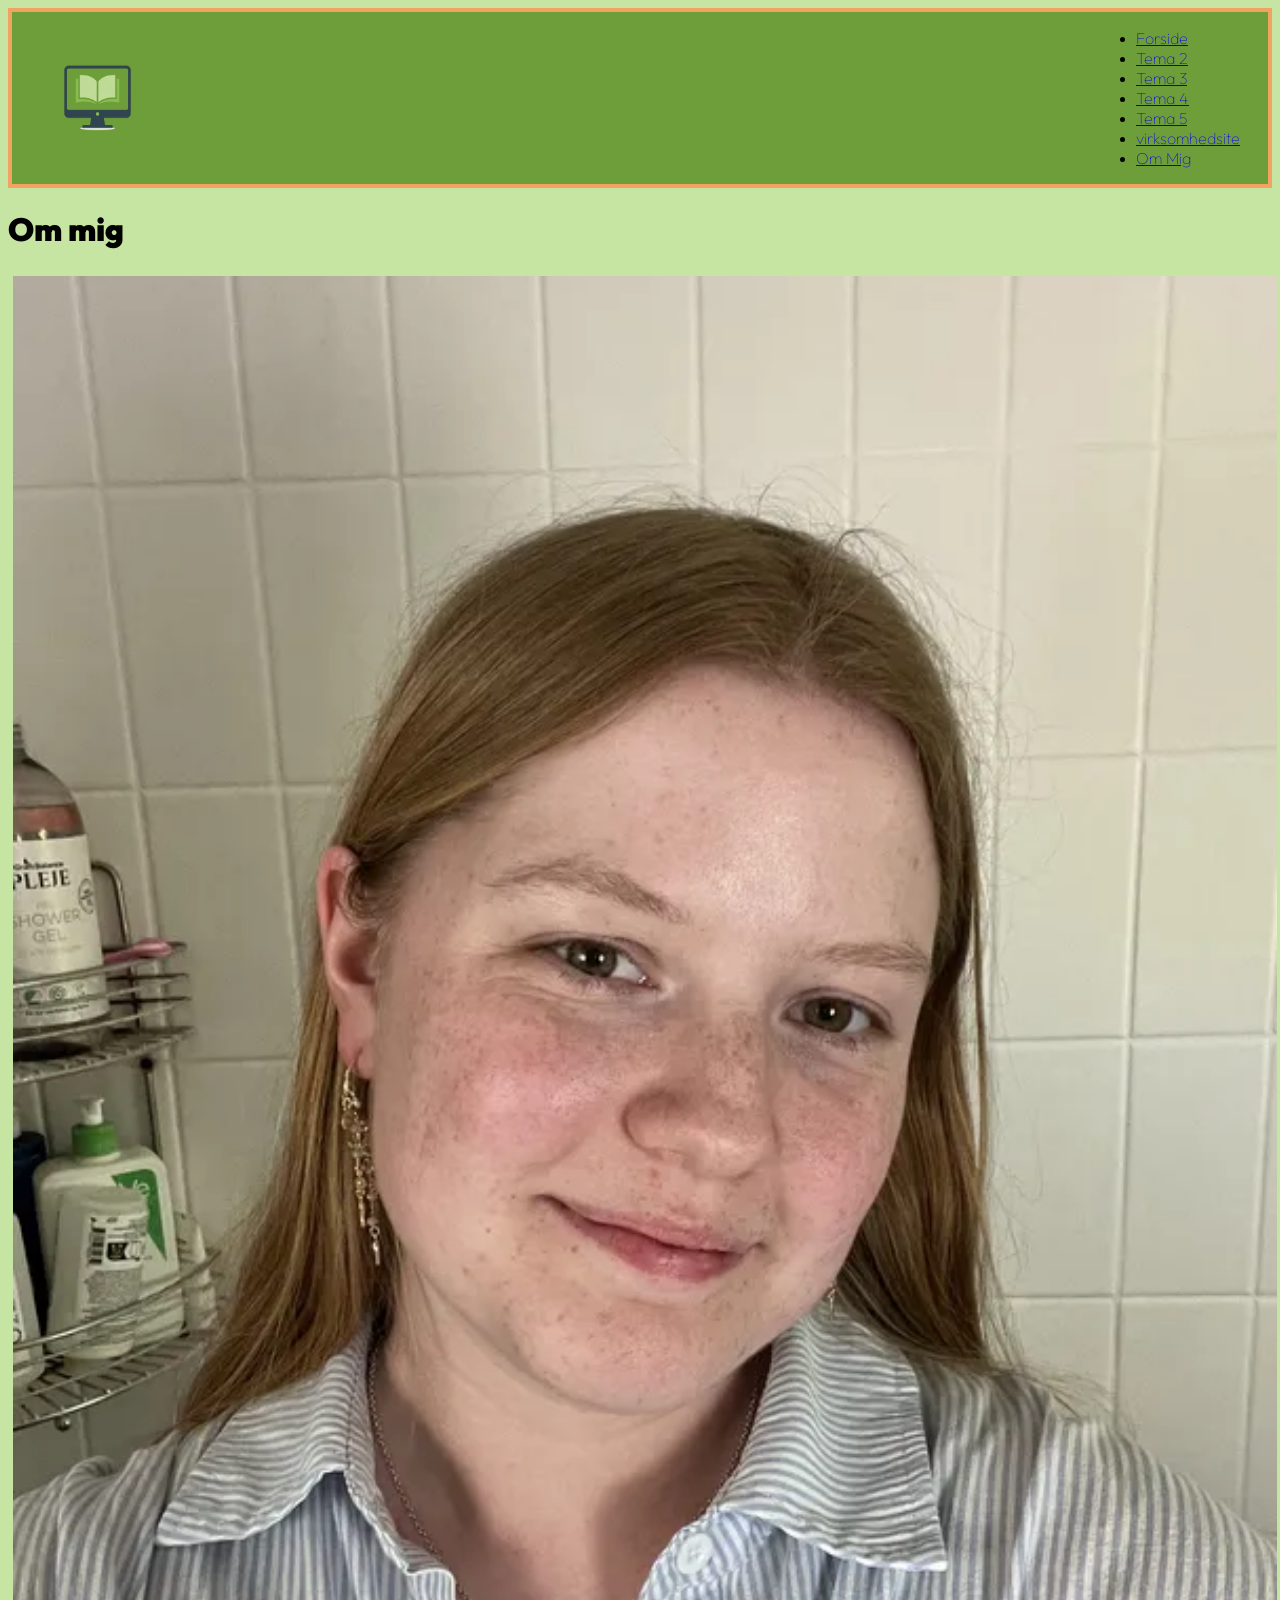
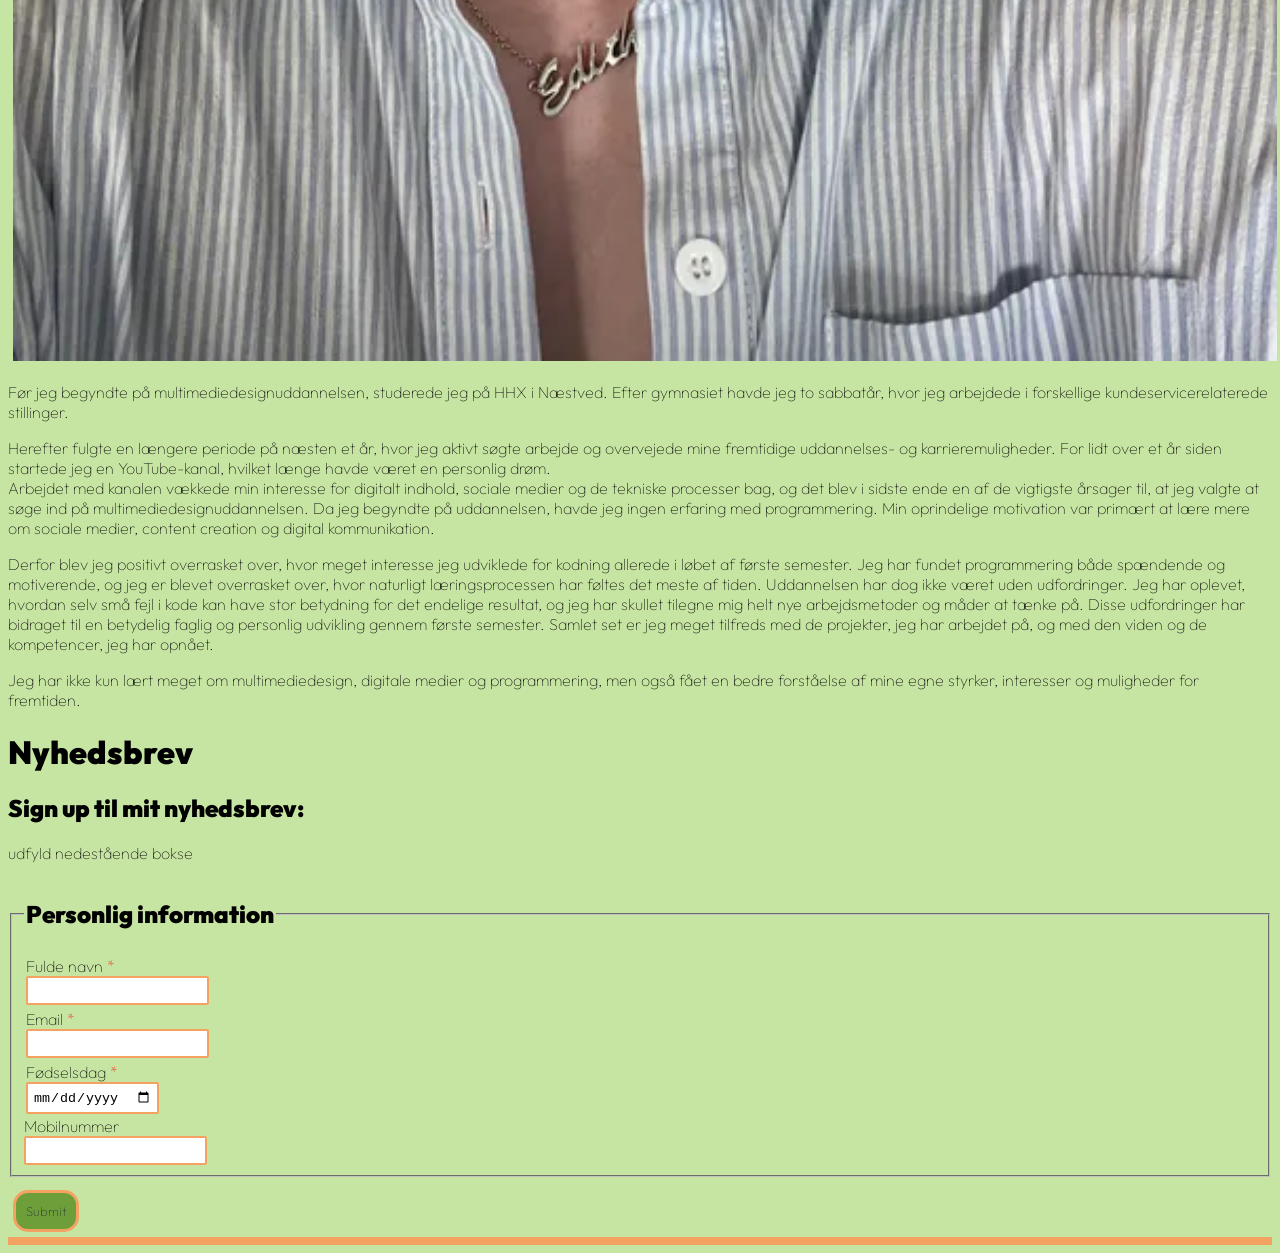
==== OmMig.html @ 9c694890 "Mobileversion done" ====
<!doctype html>
<html lang="da">
  <head>
    <meta charset="UTF-8" />
    <meta name="viewport" content="width=device-width, initial-scale=1.0" />
    <link rel="stylesheet" href="css/generel.css" />
    <link rel="stylesheet" href="css/layout.css" />
    <link rel="stylesheet" href="css/burger.css" />
    <link rel="stylesheet" href="css/forms.css" />
    <title>OmMig</title>
  </head>
  <body>
    <header>
      <nav>
        <div class="logo-billede">
          <a href="index.html"><img src="img/Logo1_done.webp" alt="logo" /></a>
        </div>
        <ul class="menu">
          <li class="menuItem"><a href="index.html">Forside</a></li>
          <li class="menuItem"><a href="tema1.html">Tema 2</a></li>
          <li class="menuItem"><a href="tema2.html">Tema 3</a></li>
          <li class="menuItem"><a href="tema3.html">Tema 4</a></li>
          <li class="menuItem"><a href="tema4.html">Tema 5</a></li>
          <li class="menuItem"><a href="virksomhed.html">virksomhedsite</a></li>
          <li class="menuItem"><a href="OmMig.html">Om Mig</a></li>
        </ul>
        <button class="burger">
          <span class="line"></span>
          <span class="line"></span>
          <span class="line"></span>
        </button>
      </nav>
    </header>
    <main>
      <div>
        <h1>Om mig</h1>
        <img src="img/potræt_done.webp" alt="" />
      </div>
      <div>
        <p>Før jeg begyndte på multimediedesignuddannelsen, studerede jeg på HHX i Næstved. Efter gymnasiet havde jeg to sabbatår, hvor jeg arbejdede i forskellige kundeservicerelaterede stillinger.</p>
        <p>
          Herefter fulgte en længere periode på næsten et år, hvor jeg aktivt søgte arbejde og overvejede mine fremtidige uddannelses- og karrieremuligheder. For lidt over et år siden startede jeg en YouTube-kanal, hvilket længe havde været en
          personlig drøm. <br />Arbejdet med kanalen vækkede min interesse for digitalt indhold, sociale medier og de tekniske processer bag, og det blev i sidste ende en af de vigtigste årsager til, at jeg valgte at søge ind på
          multimediedesignuddannelsen. Da jeg begyndte på uddannelsen, havde jeg ingen erfaring med programmering. Min oprindelige motivation var primært at lære mere om sociale medier, content creation og digital kommunikation.
        </p>

        <p>
          Derfor blev jeg positivt overrasket over, hvor meget interesse jeg udviklede for kodning allerede i løbet af første semester. Jeg har fundet programmering både spændende og motiverende, og jeg er blevet overrasket over, hvor naturligt
          læringsprocessen har føltes det meste af tiden. Uddannelsen har dog ikke været uden udfordringer. Jeg har oplevet, hvordan selv små fejl i kode kan have stor betydning for det endelige resultat, og jeg har skullet tilegne mig helt nye
          arbejdsmetoder og måder at tænke på. Disse udfordringer har bidraget til en betydelig faglig og personlig udvikling gennem første semester. Samlet set er jeg meget tilfreds med de projekter, jeg har arbejdet på, og med den viden og de
          kompetencer, jeg har opnået.
        </p>
        <p>Jeg har ikke kun lært meget om multimediedesign, digitale medier og programmering, men også fået en bedre forståelse af mine egne styrker, interesser og muligheder for fremtiden.</p>
      </div>
      <div>
        <h1>Nyhedsbrev</h1>
        <section id="form-section">
          <article id="form-info">
            <h2>Sign up til mit nyhedsbrev:</h2>
            <p>udfyld nedestående bokse</p>
          </article>
          <form id="webform" aria-label="Ticket sign-up form" name="webform">
            <fieldset>
              <legend>
                <h2>Personlig information</h2>
              </legend>
              <div class="form-group">
                <label for="name">Fulde navn</label>
                <input required id="name" type="text" name="name" />
                <p class="error-message">skriv dit fulde navn</p>
              </div>

              <div class="form-group">
                <label for="email">Email</label>
                <input required id="email" type="email" name="email" aria-describedby="email-error" />
                <p class="error-message">skriv en valid email med @</p>
              </div>
              <div class="form-group">
                <label for="age">Fødselsdag</label>
                <input required id="age" type="date" name="age" />
                <p class="error-message">skriv en valid fødselsdato</p>
              </div>
              <div>
                <label for="number">Mobilnummer</label>
                <input required id="number" type="tel" name="number" aria-describedby="number-error" />
                <p class="error-message">skriv et validt telefonnummer</p>
              </div>
            </fieldset>
            <div>
              <button>Submit</button>
            </div>
            <div id="thankyou" role="status" aria-live="polite" hidden class="thankyou"></div>
          </form>
        </section>
      </div>
    </main>
    <footer></footer>
    <script src="js/burger.js"></script>
    <script src="js/form.js"></script>
  </body>
</html>
---- css/generel.css ----
@font-face {
  font-family: "Outfitnormal";
  src: url(../fonts/Outfit-VariableFont_wght.woff);
  font-weight: normal;
}
p,
label,
button {
  font-family: "Outfitnormal";
}
@font-face {
  font-family: "Outfitblack";
  src: url(../fonts/Outfit-Black.woff);
  font-weight: normal;
}
h1,
h2 {
  font-family: "Outfitblack";
}
a {
  font-family: "Outfitnormal";
}
header,
footer {
  background-color: #6e9e3a;
  border:
    #f4a261,
    solid 4px;
}
button:active {
  scale: 0.98;
}
body {
  background-color: #c7e5a2;
}
button {
  background-color: #6e9e3a;
  border: #f4a261 solid 3px;
  border-radius: 15px;
  padding: 10px;
  margin: 5px;
  color: #1f2933;
}
button a {
  color: #1f2933;
  text-decoration: none;
}
img {
  display: block;
  width: 100%;
  height: auto;
  object-fit: cover;
  padding: 5px;
}
.logo-billede img {
  height: 105px;
  width: 105px;
}
#hero-billede {
  display: block;
  width: 100%;
  height: auto;
  object-fit: cover;
}
@media (max-width: 1200px) {
  p {
    margin: 10px;
    padding: 10px;
  }
  h1,
  h2 {
    text-align: center;
  }
  /* få knappen oven på billerne */
  #et-projekt {
    position: relative;
    display: inline-block;
  }
  #et-projekt img {
    display: block;
    width: 100%;
  }
  #projekt-button {
    position: absolute;
    top: 300px; /* distance from top */
    left: 200px; /* distance from left */
    padding: 10px 20px;
    cursor: pointer;
  }
  #projekt-buttonmobil {
    position: absolute;
    top: 575px; /* distance from top */
    left: 200px; /* distance from left */
    padding: 10px 20px;
    cursor: pointer;
  }
  #gallery-button {
    position: absolute;
    top: 260px; /* distance from top */
    left: 200px; /* distance from left */
    padding: 10px 20px;
    cursor: pointer;
  }
  #figma-button {
    position: absolute;
    top: 330px; /* distance from top */
    left: 200px; /* distance from left */
    padding: 10px 20px;
    cursor: pointer;
  }
  #hobby-button {
    position: absolute;
    top: 240px; /* distance from top */
    left: 200px; /* distance from left */
    padding: 10px 20px;
    cursor: pointer;
  }
  #figma2-button {
    position: absolute;
    top: 460px; /* distance from top */
    left: 200px; /* distance from left */
    padding: 10px 20px;
    cursor: pointer;
  }
}
---- css/layout.css ----
header {
  grid-row: 1;
  display: grid;
  grid-template-columns: 1fr minmax(300px, 1200px) 1fr;
}
header nav,
footer nav {
  grid-column: 2 / 3;
  display: flex;
  justify-content: space-between;
  align-items: center;
}
@media (max-width: 1200px) {
}
---- css/burger.css ----
.burger {
  width: 40px;
  height: 30px;
  cursor: pointer;
}

.burger .line {
  display: block;
  width: 100%;
  height: 3px;
  background-color: #1f2933;
  margin-bottom: 5px;
  transition: 0.2s linear;
}
.burger {
  display: none;
}
@media screen and (width < 800px) {
  .menu {
    display: none;
  }
  .logo {
    flex: 0 0 50vw;
  }
  .burger {
    display: block;
    background-color: transparent;
    border: 0;
    flex: 0 0 auto;
    margin: 0 20px;
  }
  .burger.active .line:nth-child(1) {
    transform: rotate(45deg) translate(5px, 5px);
    transition: 0.2s linear;
  }
  .burger.active .line:nth-child(2) {
    opacity: 0;
    transition: 0.15s linear;
  }
  .burger.active .line:nth-child(3) {
    transform: rotate(-45deg) translate(5px, -5px);
    transition: 0.2s linear;
  }
  nav.active .menu {
    display: block;
    background-color: #c7e5a2;
    position: absolute;
    top: 3.6rem;
    right: 0;
    width: clamp(200px, 50vw, 400px);
    z-index: 1;
    opacity: 0.8;
  }
  header > nav li > a:after {
    content: "";
  }
  nav.active .menu li {
    margin: 40px 20px;
    text-align: right;
  }
  nav.active .menu a {
    font-size: 24px;
  }
  .menu a {
    text-decoration: none;
    color: #1f2933;
  }
}
---- css/forms.css ----
#form-section {
  padding: 0;
}
button:active {
  scale: 0.98;
}
label {
  display: block;
}

button {
  cursor: pointer;
}
form {
  accent-color: #f4a261;
}
input,
textarea {
  border: solid #f4a261 2px;
  border-radius: 2px;
  padding: 5px;
}
form {
  display: grid;
  gap: 0.5rem;
}
.form-group {
  gap: 2px;
  padding: 2px;
}
:focus-visible {
  outline: 2px solid orange;
  outline-offset: 1px;
}

/* adding the * at required questions */
.form-group,
.skillcheck:has(:required) {
  label::after {
    content: " *";
    color: red;
  }
}
/* more space between checkboxes */
.skillcheck {
  padding: 2px;
}
/* error message only show up when needed*/
.error-message {
  display: none;
}
input:user-invalid {
  border-color: red;
  color: red;
}

input:user-invalid + .error-message {
  display: block;
}
.error-message {
  color: red;
}
#logotype-wrapper a {
  display: grid;
  grid-template-columns: 1fr 1fr;
  align-items: center;
  border-radius: 20px;
  padding: 2px;
}

/* Thank-you box */
/* #thankyou {
  display: none;
  padding: 0.75rem 1rem;
  background: #e6ffef;
  border: 1px solid #2f855a;
  color: #2f855a;
  border-radius: 6px;
  margin-top: 0.5rem;
}

#thankyou.visible {
  display: block;
} */
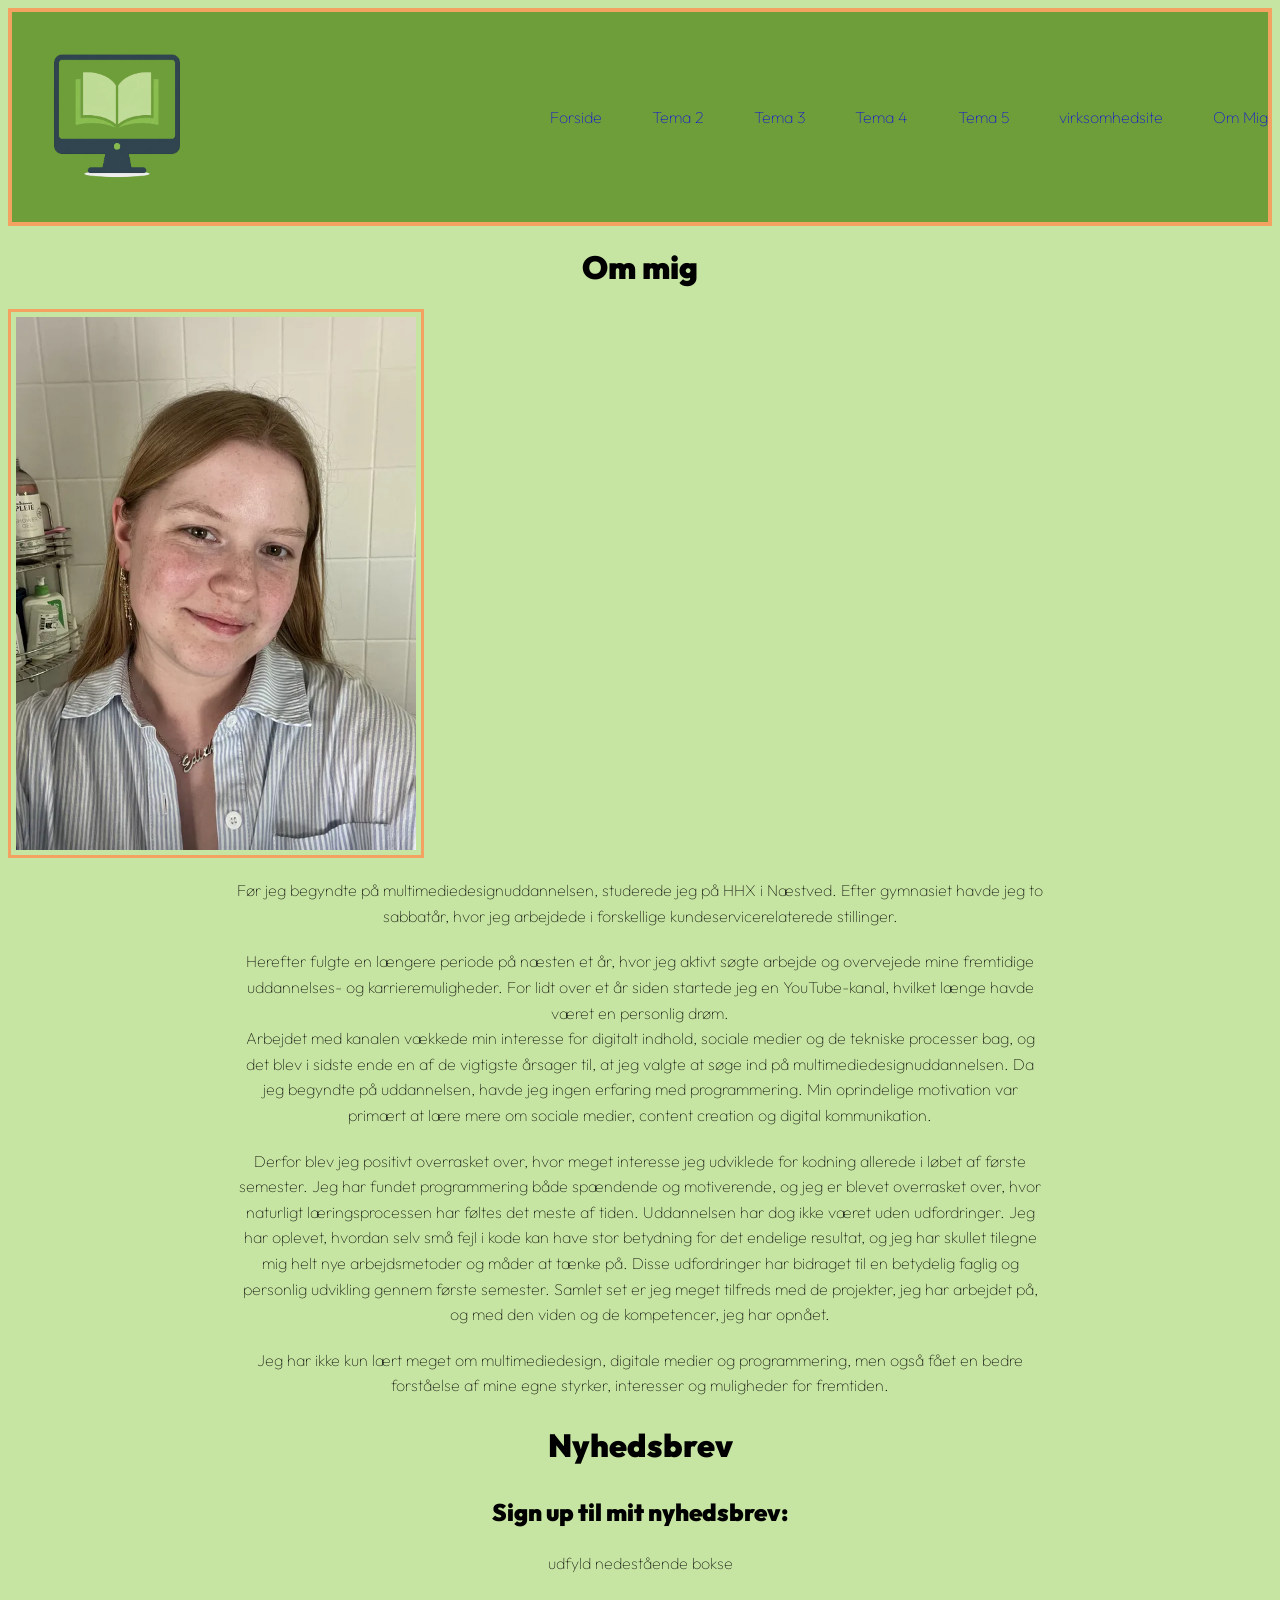
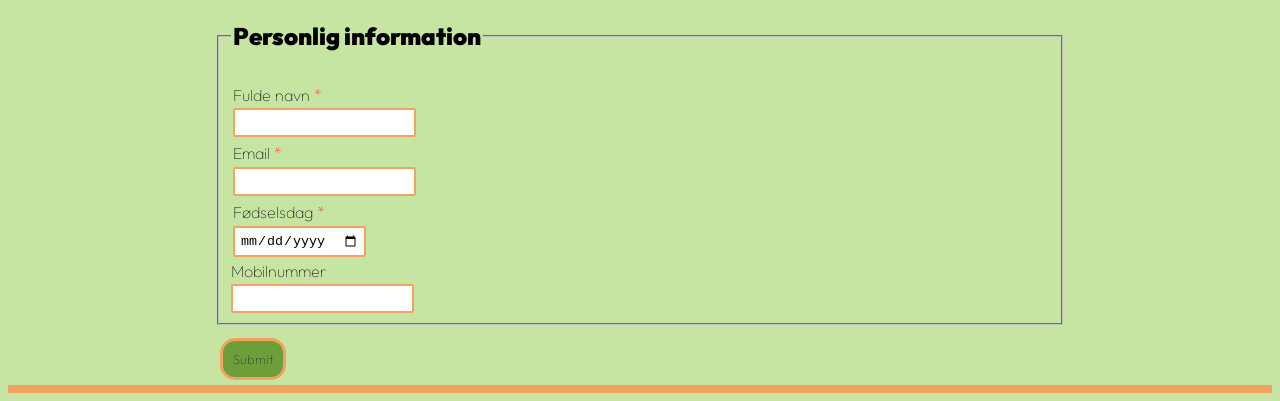
==== commit 22e0bf0d: "website version" ====
--- a/OmMig.html
+++ b/OmMig.html
@@ -34,9 +34,9 @@
     <main>
       <div>
         <h1>Om mig</h1>
-        <img src="img/potræt_done.webp" alt="" />
+        <img id="potræt-img" src="img/potræt_done.webp" alt="" />
       </div>
-      <div>
+      <div id="forside-tekst">
         <p>Før jeg begyndte på multimediedesignuddannelsen, studerede jeg på HHX i Næstved. Efter gymnasiet havde jeg to sabbatår, hvor jeg arbejdede i forskellige kundeservicerelaterede stillinger.</p>
         <p>
           Herefter fulgte en længere periode på næsten et år, hvor jeg aktivt søgte arbejde og overvejede mine fremtidige uddannelses- og karrieremuligheder. For lidt over et år siden startede jeg en YouTube-kanal, hvilket længe havde været en
@@ -52,7 +52,7 @@
         </p>
         <p>Jeg har ikke kun lært meget om multimediedesign, digitale medier og programmering, men også fået en bedre forståelse af mine egne styrker, interesser og muligheder for fremtiden.</p>
       </div>
-      <div>
+      <div id="forside-tekst">
         <h1>Nyhedsbrev</h1>
         <section id="form-section">
           <article id="form-info">
--- a/css/generel.css
+++ b/css/generel.css
@@ -1,3 +1,4 @@
+/* generealt for begge views */
 @font-face {
   font-family: "Outfitnormal";
   src: url(../fonts/Outfit-VariableFont_wght.woff);
@@ -26,6 +27,19 @@
   border:
     #f4a261,
     solid 4px;
+}
+/* Remove bullets from header navigation and reset spacing */
+.menu {
+  list-style: none;
+  margin: 0;
+  padding: 0;
+  display: flex;
+  gap: 50px;
+  align-items: center;
+}
+.menu li {
+  margin: 0;
+  padding: 0;
 }
 button:active {
   scale: 0.98;
@@ -52,17 +66,18 @@
   object-fit: cover;
   padding: 5px;
 }
-.logo-billede img {
-  height: 105px;
-  width: 105px;
-}
 #hero-billede {
   display: block;
   width: 100%;
   height: auto;
   object-fit: cover;
 }
-@media (max-width: 1200px) {
+/* mobil view */
+@media (max-width: 1000px) {
+  .logo-billede img {
+    height: 105px;
+    width: 105px;
+  }
   p {
     margin: 10px;
     padding: 10px;
@@ -80,24 +95,83 @@
     display: block;
     width: 100%;
   }
+  #projekt-button,
+  #website-button,
+  #emergency-button,
+  #virksomhed-button {
+    position: absolute;
+    top: 300px; /* distance from top */
+    left: 200px; /* distance from left */
+    padding: 10px 20px;
+    cursor: pointer;
+  }
+  #projekt-buttonmobil {
+    position: absolute;
+    top: 575px; /* distance from top */
+    left: 200px; /* distance from left */
+    padding: 10px 20px;
+    cursor: pointer;
+  }
+  #gallery-button {
+    position: absolute;
+    top: 260px; /* distance from top */
+    left: 200px; /* distance from left */
+    padding: 10px 20px;
+    cursor: pointer;
+  }
+  #figma-button {
+    position: absolute;
+    top: 330px; /* distance from top */
+    left: 200px; /* distance from left */
+    padding: 10px 20px;
+    cursor: pointer;
+  }
+  #hobby-button2 {
+    position: absolute;
+    top: 240px; /* distance from top */
+    left: 200px; /* distance from left */
+    padding: 10px 20px;
+    cursor: pointer;
+  }
+  #figma2-button {
+    position: absolute;
+    top: 460px; /* distance from top */
+    left: 200px; /* distance from left */
+    padding: 10px 20px;
+    cursor: pointer;
+  }
+}
+
+/* computer view */
+@media (min-width: 1000px) {
+  /* få knappen oven på billerne */
+  #et-projekt {
+    position: relative;
+    display: inline-block;
+  }
+  #et-projekt img {
+    display: block;
+    width: 100%;
+  }
   #projekt-button {
     position: absolute;
-    top: 300px; /* distance from top */
+    top: 200px; /* distance from top */
     left: 200px; /* distance from left */
     padding: 10px 20px;
     cursor: pointer;
   }
   #projekt-buttonmobil {
     position: absolute;
-    top: 575px; /* distance from top */
-    left: 200px; /* distance from left */
-    padding: 10px 20px;
-    cursor: pointer;
-  }
-  #gallery-button {
-    position: absolute;
-    top: 260px; /* distance from top */
-    left: 200px; /* distance from left */
+    top: 200px; /* distance from top */
+    left: 200px; /* distance from left */
+    padding: 10px 20px;
+    cursor: pointer;
+  }
+  #gallery-button,
+  #website-button {
+    position: absolute;
+    top: 360px; /* distance from top */
+    left: 280px; /* distance from left */
     padding: 10px 20px;
     cursor: pointer;
   }
@@ -108,18 +182,66 @@
     padding: 10px 20px;
     cursor: pointer;
   }
-  #hobby-button {
-    position: absolute;
-    top: 240px; /* distance from top */
-    left: 200px; /* distance from left */
+  #hobby-button2 {
+    position: absolute;
+    top: 360px; /* distance from top */
+    left: 300px; /* distance from left */
     padding: 10px 20px;
     cursor: pointer;
   }
   #figma2-button {
     position: absolute;
-    top: 460px; /* distance from top */
-    left: 200px; /* distance from left */
-    padding: 10px 20px;
-    cursor: pointer;
-  }
-}
+    top: 360px; /* distance from top */
+    left: 280px; /* distance from left */
+    padding: 10px 20px;
+    cursor: pointer;
+  }
+  #projekt-buttonmobil2 {
+    position: absolute;
+    top: 750px; /* distance from top */
+    left: 200px; /* distance from left */
+    padding: 10px 20px;
+    cursor: pointer;
+  }
+  #emergency-button {
+    position: absolute;
+    top: 550px; /* distance from top */
+    left: 330px; /* distance from left */
+    padding: 10px 20px;
+    cursor: pointer;
+  }
+  #virksomhed-button {
+    position: absolute;
+    top: 530px; /* distance from top */
+    left: 330px; /* distance from left */
+    padding: 10px 20px;
+    cursor: pointer;
+  }
+  h1,
+  h2,
+  p {
+    text-align: center;
+  }
+  p {
+    margin: 20px;
+  }
+  #forside-tekst {
+    max-width: 850px;
+    margin: 0 auto;
+    line-height: 1.6;
+  }
+  .logo-billede img {
+    height: 200px;
+    width: 200px;
+  }
+  header a {
+    text-decoration: none;
+  }
+  #potræt-img {
+    max-width: 400px;
+    border: #f4a261 solid 3px;
+    display: flex;
+    justify-content: center;
+    align-items: center;
+  }
+}
--- a/css/layout.css
+++ b/css/layout.css
@@ -1,8 +1,8 @@
-header {
+/* header {
   grid-row: 1;
   display: grid;
   grid-template-columns: 1fr minmax(300px, 1200px) 1fr;
-}
+} */
 header nav,
 footer nav {
   grid-column: 2 / 3;
@@ -10,5 +10,29 @@
   justify-content: space-between;
   align-items: center;
 }
-@media (max-width: 1200px) {
+@media (max-width: 1000px) {
 }
+@media (min-width: 1000px) {
+  .mine-projekter {
+    display: grid;
+    grid-template-columns: repeat(3, 1fr);
+    gap: 20px;
+  }
+  .mine-projekter img {
+    width: 100%;
+    aspect-ratio: 16 / 9; /* keeps uniform ratio */
+    object-fit: cover; /* crops to fill without stretching */
+    display: block;
+  }
+  #mobilesite-grid {
+    display: grid;
+    grid-template-columns: 1fr 1fr;
+    gap: 20px;
+  }
+  #mobilesite-grid img {
+    width: 100%;
+    aspect-ratio: 16 / 9; /* keeps uniform ratio */
+    object-fit: cover; /* crops to fill without stretching */
+    display: block;
+  }
+}
--- a/css/burger.css
+++ b/css/burger.css
@@ -15,11 +15,14 @@
 .burger {
   display: none;
 }
-@media screen and (width < 800px) {
+@media screen and (max-width: 1000px) {
   .menu {
     display: none;
   }
   .logo {
+    flex: 0 0 50vw;
+  }
+  .logo-billede {
     flex: 0 0 50vw;
   }
   .burger {
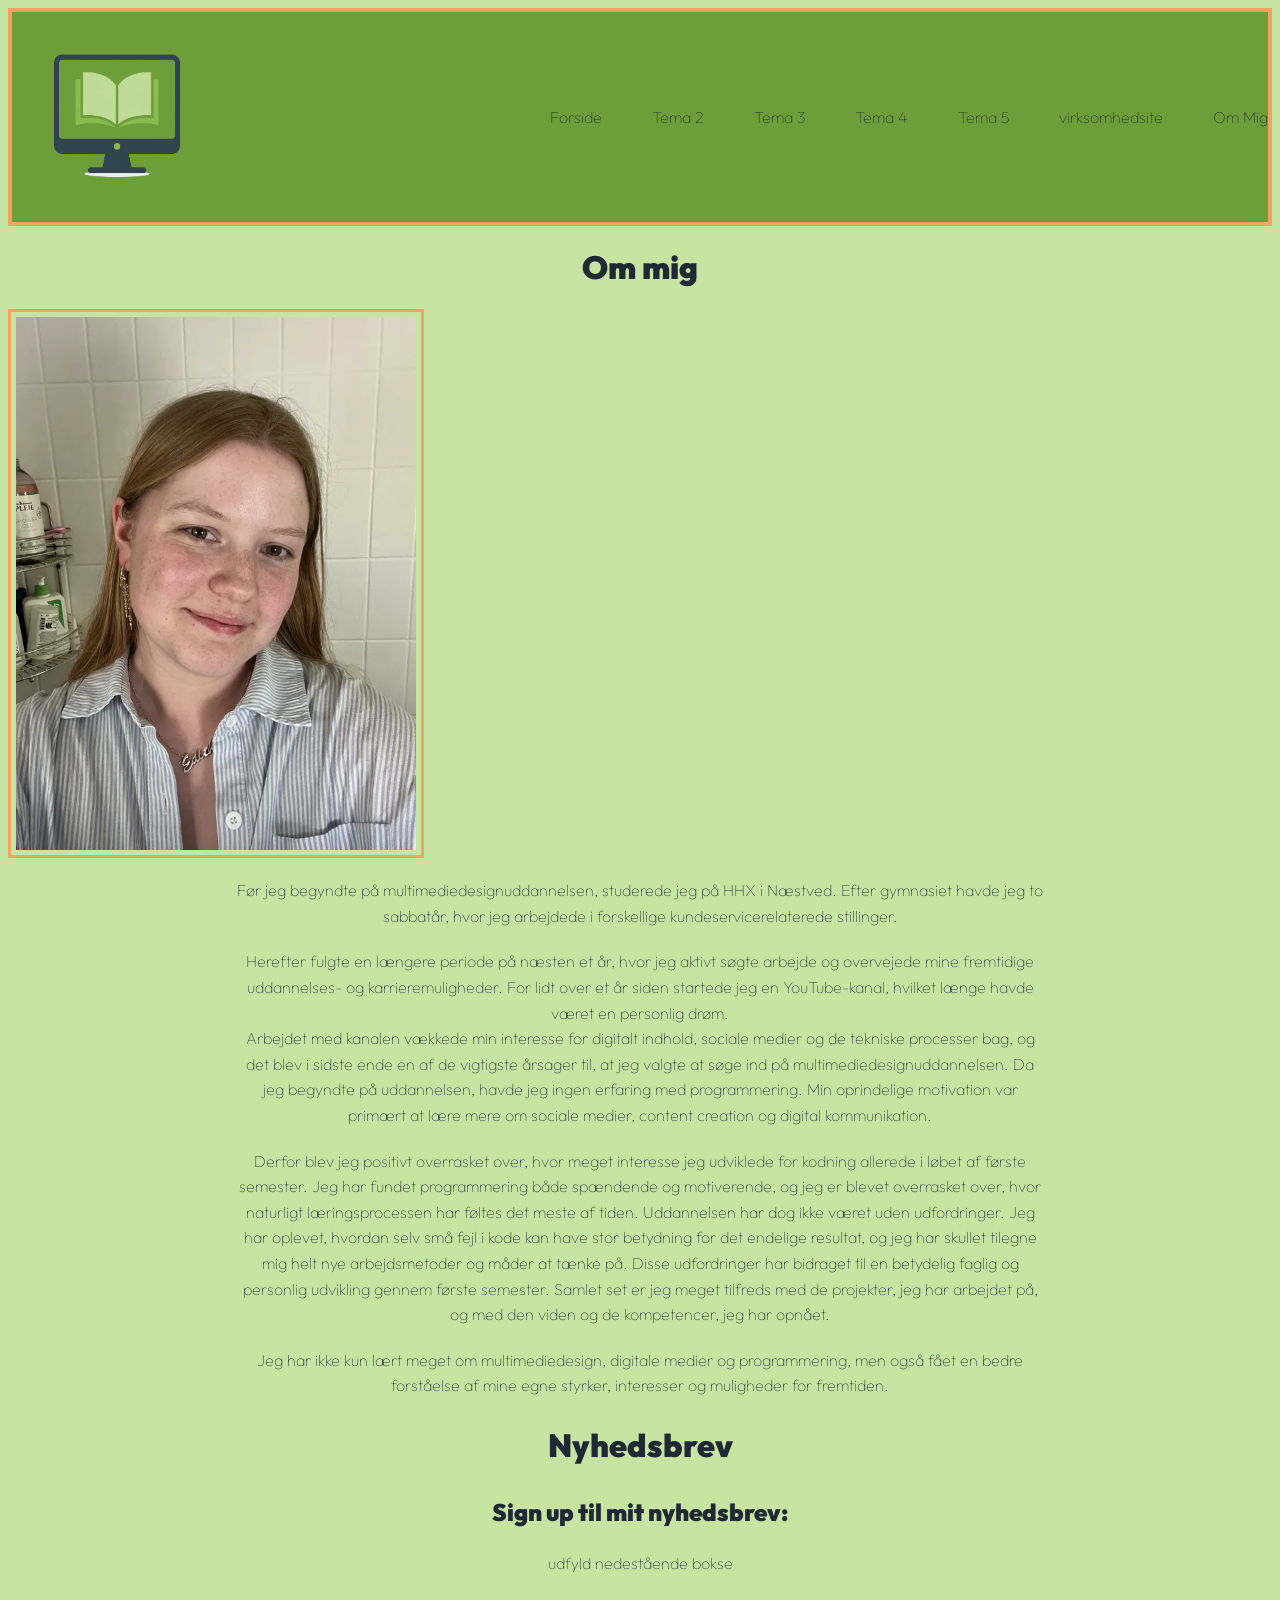
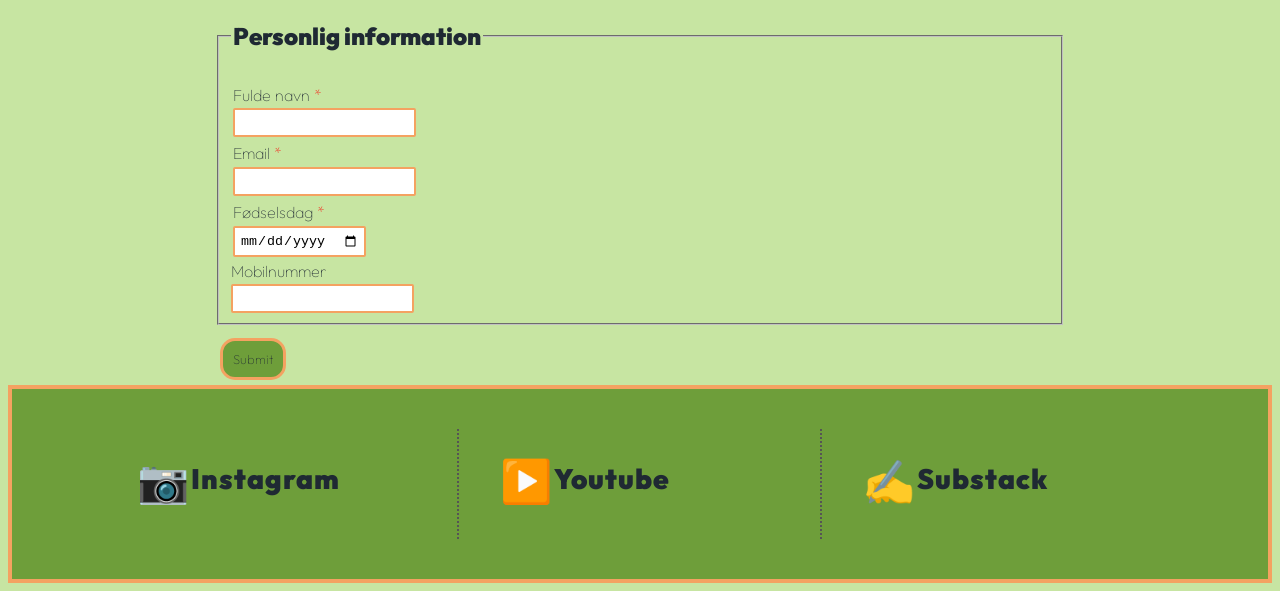
==== commit c455e517: "footer" ====
--- a/OmMig.html
+++ b/OmMig.html
@@ -94,7 +94,32 @@
         </section>
       </div>
     </main>
-    <footer></footer>
+    <footer class="footer">
+      <div class="footer-item">
+        <div class="icon">📷</div>
+        <div>
+          <a target="_blank" href="https://www.instagram.com/edith.obdrup/"><h3>Instagram</h3></a>
+        </div>
+      </div>
+
+      <div class="divider"></div>
+
+      <div class="footer-item">
+        <div class="icon">▶️</div>
+        <div>
+          <a target="_blank" href="https://www.youtube.com/@Bookswithedith"><h3>Youtube</h3></a>
+        </div>
+      </div>
+
+      <div class="divider"></div>
+
+      <div class="footer-item">
+        <div class="icon">✍️</div>
+        <div>
+          <a target="_blank" href="https://substack.com/@edith2005"><h3>Substack</h3></a>
+        </div>
+      </div>
+    </footer>
     <script src="js/burger.js"></script>
     <script src="js/form.js"></script>
   </body>
--- a/css/generel.css
+++ b/css/generel.css
@@ -8,6 +8,7 @@
 label,
 button {
   font-family: "Outfitnormal";
+  color: #1f2933;
 }
 @font-face {
   font-family: "Outfitblack";
@@ -15,11 +16,15 @@
   font-weight: normal;
 }
 h1,
-h2 {
+h2,
+h3 {
   font-family: "Outfitblack";
+  color: #1f2933;
 }
 a {
   font-family: "Outfitnormal";
+  text-decoration: none;
+  color: #1f2933;
 }
 header,
 footer {
@@ -112,6 +117,13 @@
     padding: 10px 20px;
     cursor: pointer;
   }
+  #projekt-buttonmobil2 {
+    position: absolute;
+    top: 575px; /* distance from top */
+    left: 200px; /* distance from left */
+    padding: 10px 20px;
+    cursor: pointer;
+  }
   #gallery-button {
     position: absolute;
     top: 260px; /* distance from top */
@@ -245,3 +257,79 @@
     align-items: center;
   }
 }
+
+/* footer css */
+@media (min-width: 1200px) {
+  .footer {
+    display: flex;
+    align-items: center;
+    justify-content: center;
+    padding: 40px 60px;
+    gap: 40px;
+  }
+
+  .footer-item {
+    display: flex;
+    align-items: flex-start;
+    gap: 2px;
+    min-width: 280px;
+  }
+
+  .footer-item h3 {
+    margin: 0 0 12px;
+    font-size: 28px;
+    font-weight: 600;
+    letter-spacing: 1px;
+  }
+
+  .footer-item p {
+    margin: 4px 0;
+    font-size: 20px;
+    color: #222;
+  }
+
+  .icon {
+    font-size: 42px;
+    line-height: 1;
+    color: #222;
+  }
+
+  .divider {
+    width: 1px;
+    height: 110px;
+    border-left: 2px dotted #555;
+  }
+}
+/* Footer phone: */
+@media (max-width: 1200px) {
+  .footer {
+    flex-direction: column;
+    align-items: flex-start;
+    padding: 50px 35px;
+    gap: 35px;
+  }
+
+  .footer-item {
+    min-width: auto;
+    width: 100%;
+  }
+
+  .divider {
+    width: 100%;
+    height: 1px;
+    border-left: none;
+    border-top: 2px dotted #555;
+  }
+
+  .footer-item h3 {
+    font-size: 22px;
+  }
+
+  .footer-item p {
+    font-size: 18px;
+  }
+
+  .icon {
+    font-size: 36px;
+  }
+}
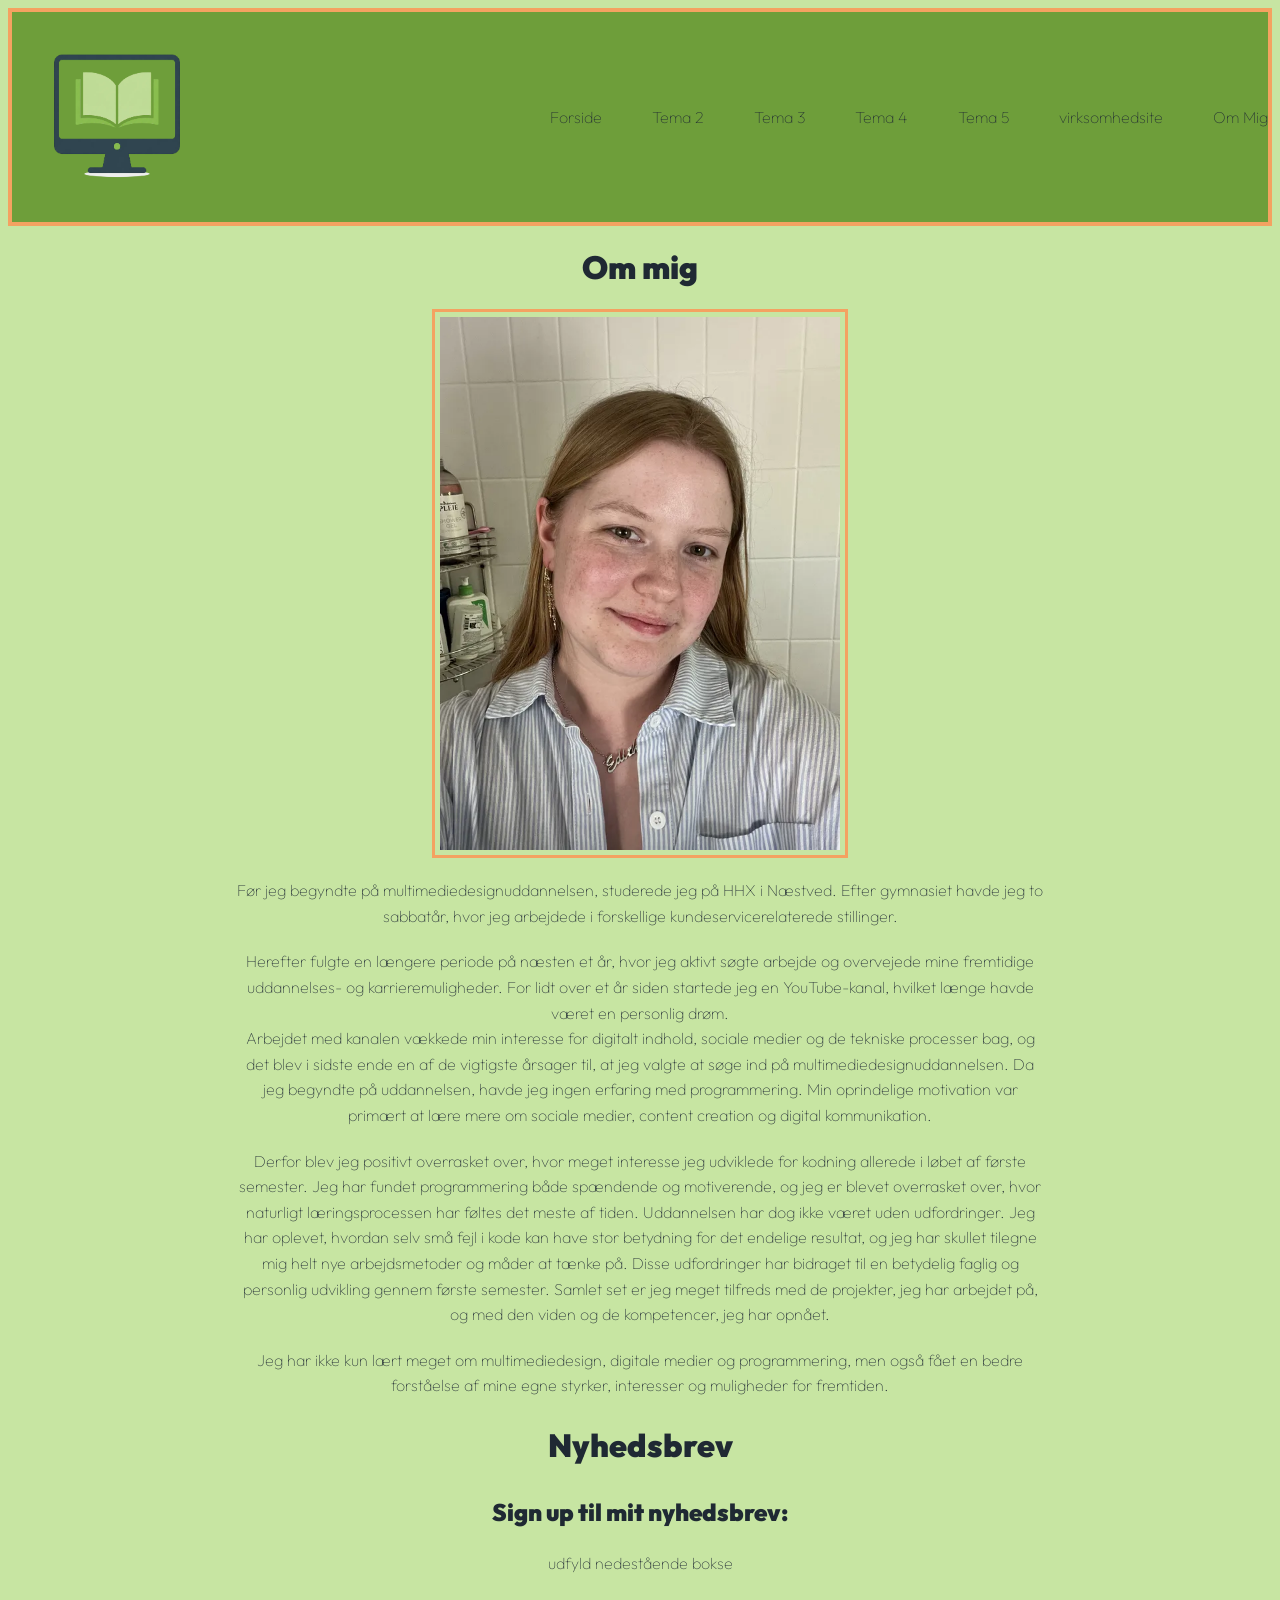
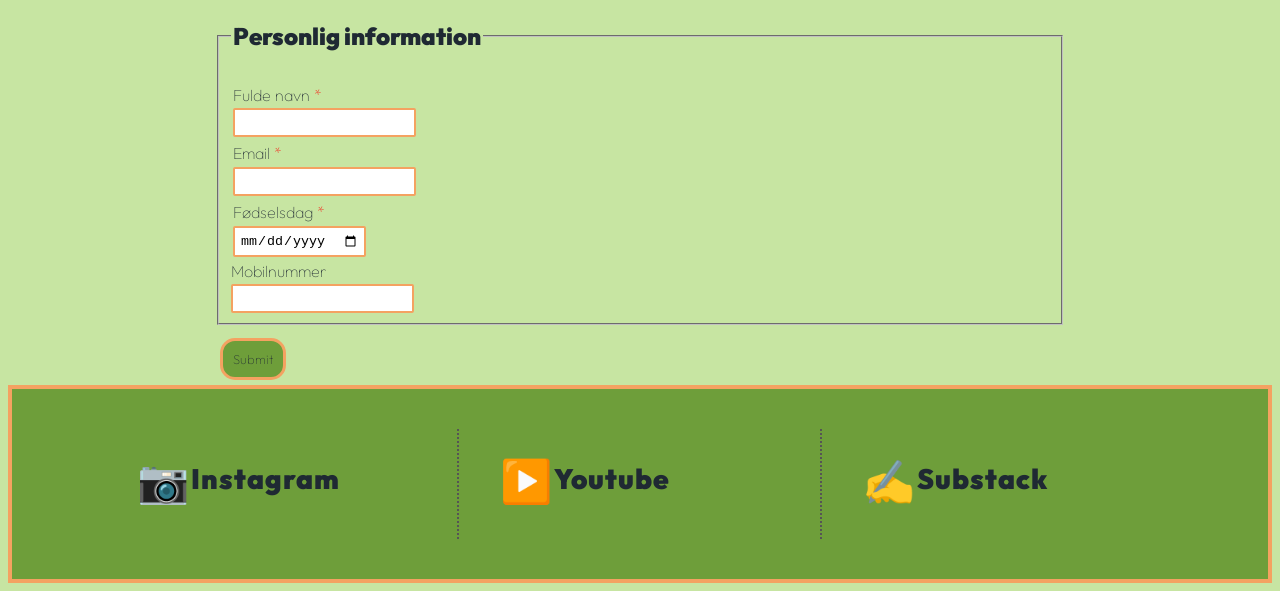
==== commit 87653672: "ændring af filnavne" ====
--- a/OmMig.html
+++ b/OmMig.html
@@ -17,10 +17,10 @@
         </div>
         <ul class="menu">
           <li class="menuItem"><a href="index.html">Forside</a></li>
-          <li class="menuItem"><a href="tema1.html">Tema 2</a></li>
-          <li class="menuItem"><a href="tema2.html">Tema 3</a></li>
-          <li class="menuItem"><a href="tema3.html">Tema 4</a></li>
-          <li class="menuItem"><a href="tema4.html">Tema 5</a></li>
+          <li class="menuItem"><a href="tema2.html">Tema 2</a></li>
+          <li class="menuItem"><a href="tema3.html">Tema 3</a></li>
+          <li class="menuItem"><a href="tema4.html">Tema 4</a></li>
+          <li class="menuItem"><a href="tema5.html">Tema 5</a></li>
           <li class="menuItem"><a href="virksomhed.html">virksomhedsite</a></li>
           <li class="menuItem"><a href="OmMig.html">Om Mig</a></li>
         </ul>
--- a/css/generel.css
+++ b/css/generel.css
@@ -92,7 +92,8 @@
     text-align: center;
   }
   /* få knappen oven på billerne */
-  #et-projekt {
+  #et-projekt,
+  #et-projekt2 {
     position: relative;
     display: inline-block;
   }
@@ -157,7 +158,8 @@
 /* computer view */
 @media (min-width: 1000px) {
   /* få knappen oven på billerne */
-  #et-projekt {
+  #et-projekt,
+  #et-projekt2 {
     position: relative;
     display: inline-block;
   }
@@ -165,6 +167,16 @@
     display: block;
     width: 100%;
   }
+  #et-projekt2 {
+    display: flex;
+    justify-content: center;
+    gap: 2rem;
+  }
+  #et-projekt2 img {
+    max-width: 500px;
+    height: auto;
+  }
+
   #projekt-button {
     position: absolute;
     top: 200px; /* distance from top */
@@ -210,15 +222,15 @@
   }
   #projekt-buttonmobil2 {
     position: absolute;
-    top: 750px; /* distance from top */
-    left: 200px; /* distance from left */
+    top: 600px; /* distance from top */
+    left: 700px; /* distance from left */
     padding: 10px 20px;
     cursor: pointer;
   }
   #emergency-button {
     position: absolute;
-    top: 550px; /* distance from top */
-    left: 330px; /* distance from left */
+    top: 320px; /* distance from top */
+    left: 680px; /* distance from left */
     padding: 10px 20px;
     cursor: pointer;
   }
@@ -252,9 +264,8 @@
   #potræt-img {
     max-width: 400px;
     border: #f4a261 solid 3px;
-    display: flex;
-    justify-content: center;
-    align-items: center;
+    display: block;
+    margin: 0 auto;
   }
 }
 
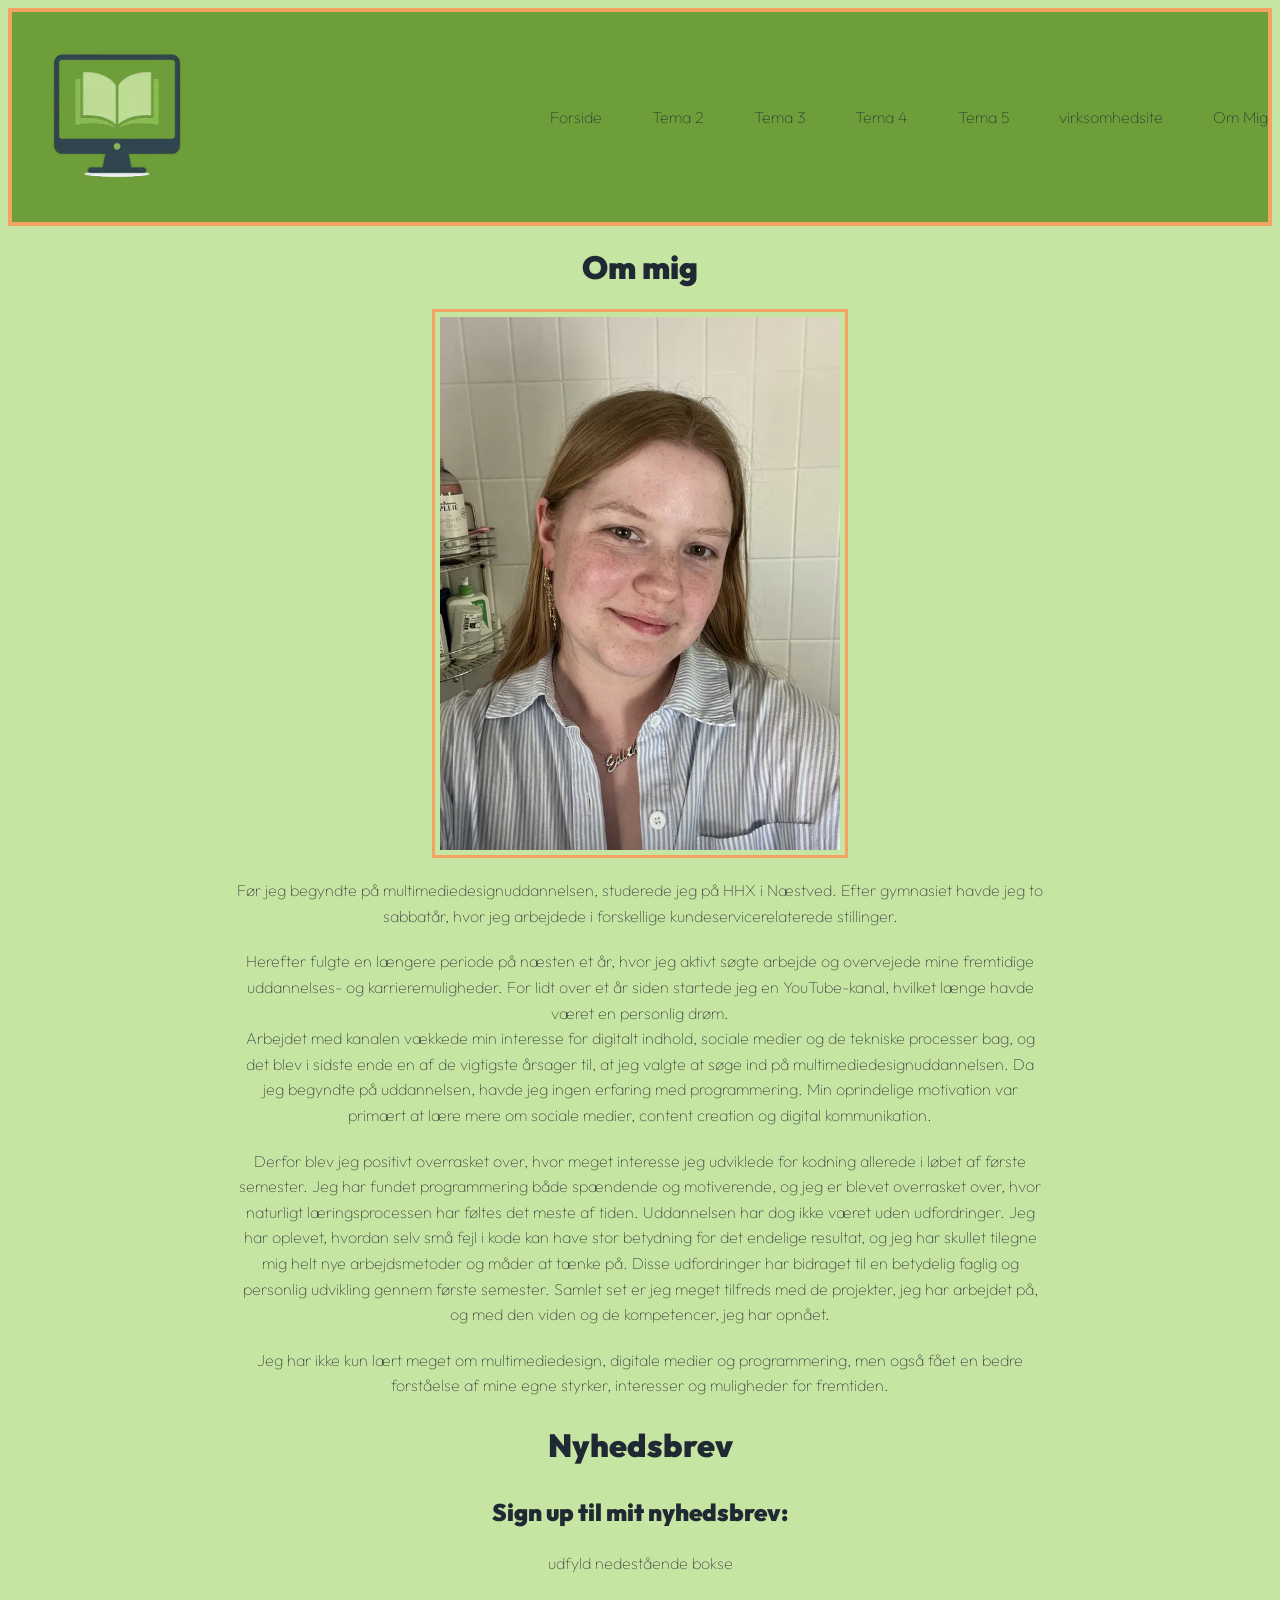
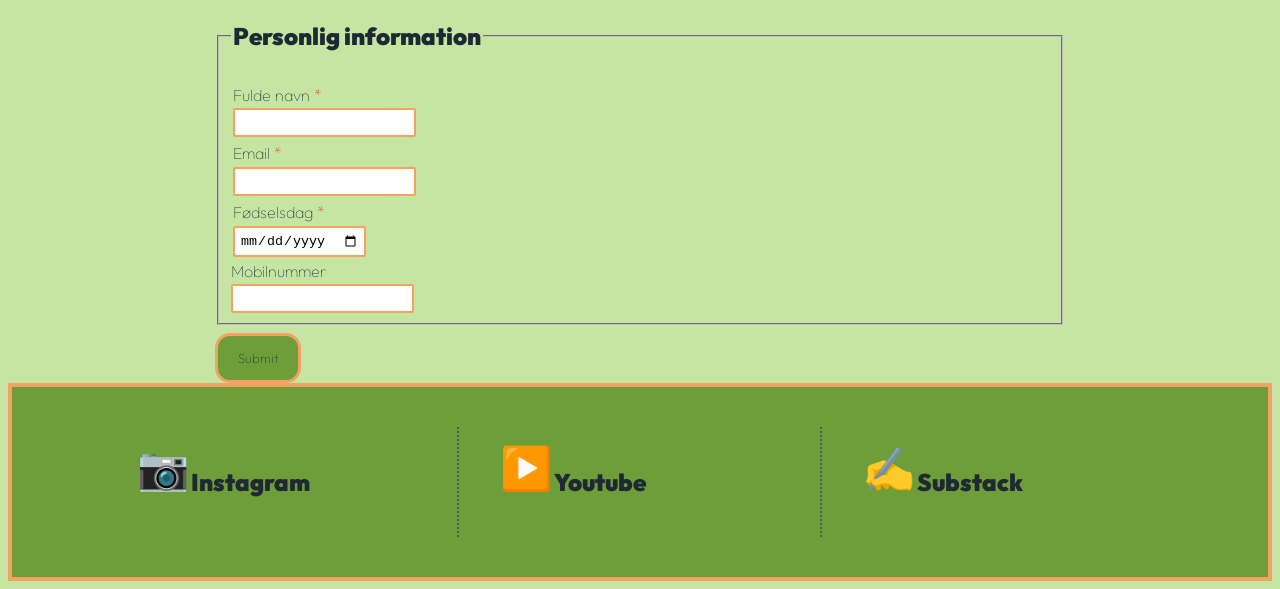
==== commit 58f14c0a: "lighthouse test fix" ====
--- a/OmMig.html
+++ b/OmMig.html
@@ -7,13 +7,13 @@
     <link rel="stylesheet" href="css/layout.css" />
     <link rel="stylesheet" href="css/burger.css" />
     <link rel="stylesheet" href="css/forms.css" />
-    <title>OmMig</title>
+    <title>Om Mig</title>
   </head>
   <body>
     <header>
       <nav>
         <div class="logo-billede">
-          <a href="index.html"><img src="img/Logo1_done.webp" alt="logo" /></a>
+          <a href="index.html"><img src="img/Logo1_done_result.webp" alt="logo" /></a>
         </div>
         <ul class="menu">
           <li class="menuItem"><a href="index.html">Forside</a></li>
@@ -34,7 +34,7 @@
     <main>
       <div>
         <h1>Om mig</h1>
-        <img id="potræt-img" src="img/potræt_done.webp" alt="" />
+        <img id="potræt-img" src="img/potræt_done.webp" alt="Et potræt billede af mig" />
       </div>
       <div id="forside-tekst">
         <p>Før jeg begyndte på multimediedesignuddannelsen, studerede jeg på HHX i Næstved. Efter gymnasiet havde jeg to sabbatår, hvor jeg arbejdede i forskellige kundeservicerelaterede stillinger.</p>
@@ -98,7 +98,7 @@
       <div class="footer-item">
         <div class="icon">📷</div>
         <div>
-          <a target="_blank" href="https://www.instagram.com/edith.obdrup/"><h3>Instagram</h3></a>
+          <a target="_blank" href="https://www.instagram.com/edith.obdrup/"><h2>Instagram</h2></a>
         </div>
       </div>
 
@@ -107,7 +107,7 @@
       <div class="footer-item">
         <div class="icon">▶️</div>
         <div>
-          <a target="_blank" href="https://www.youtube.com/@Bookswithedith"><h3>Youtube</h3></a>
+          <a target="_blank" href="https://www.youtube.com/@Bookswithedith"><h2>Youtube</h2></a>
         </div>
       </div>
 
@@ -116,7 +116,7 @@
       <div class="footer-item">
         <div class="icon">✍️</div>
         <div>
-          <a target="_blank" href="https://substack.com/@edith2005"><h3>Substack</h3></a>
+          <a target="_blank" href="https://substack.com/@edith2005"><h2>Substack</h2></a>
         </div>
       </div>
     </footer>
--- a/css/generel.css
+++ b/css/generel.css
@@ -56,13 +56,19 @@
   background-color: #6e9e3a;
   border: #f4a261 solid 3px;
   border-radius: 15px;
-  padding: 10px;
+  min-width: 50px;
+  min-height: 50px;
+  padding: 12px 20px;
+  color: #1f2933;
+  display: inline-flex;
+  align-items: center;
+  justify-content: center;
+}
+button a {
+  color: #1f2933;
+  text-decoration: none;
+  font-size: 15px;
   margin: 5px;
-  color: #1f2933;
-}
-button a {
-  color: #1f2933;
-  text-decoration: none;
 }
 img {
   display: block;
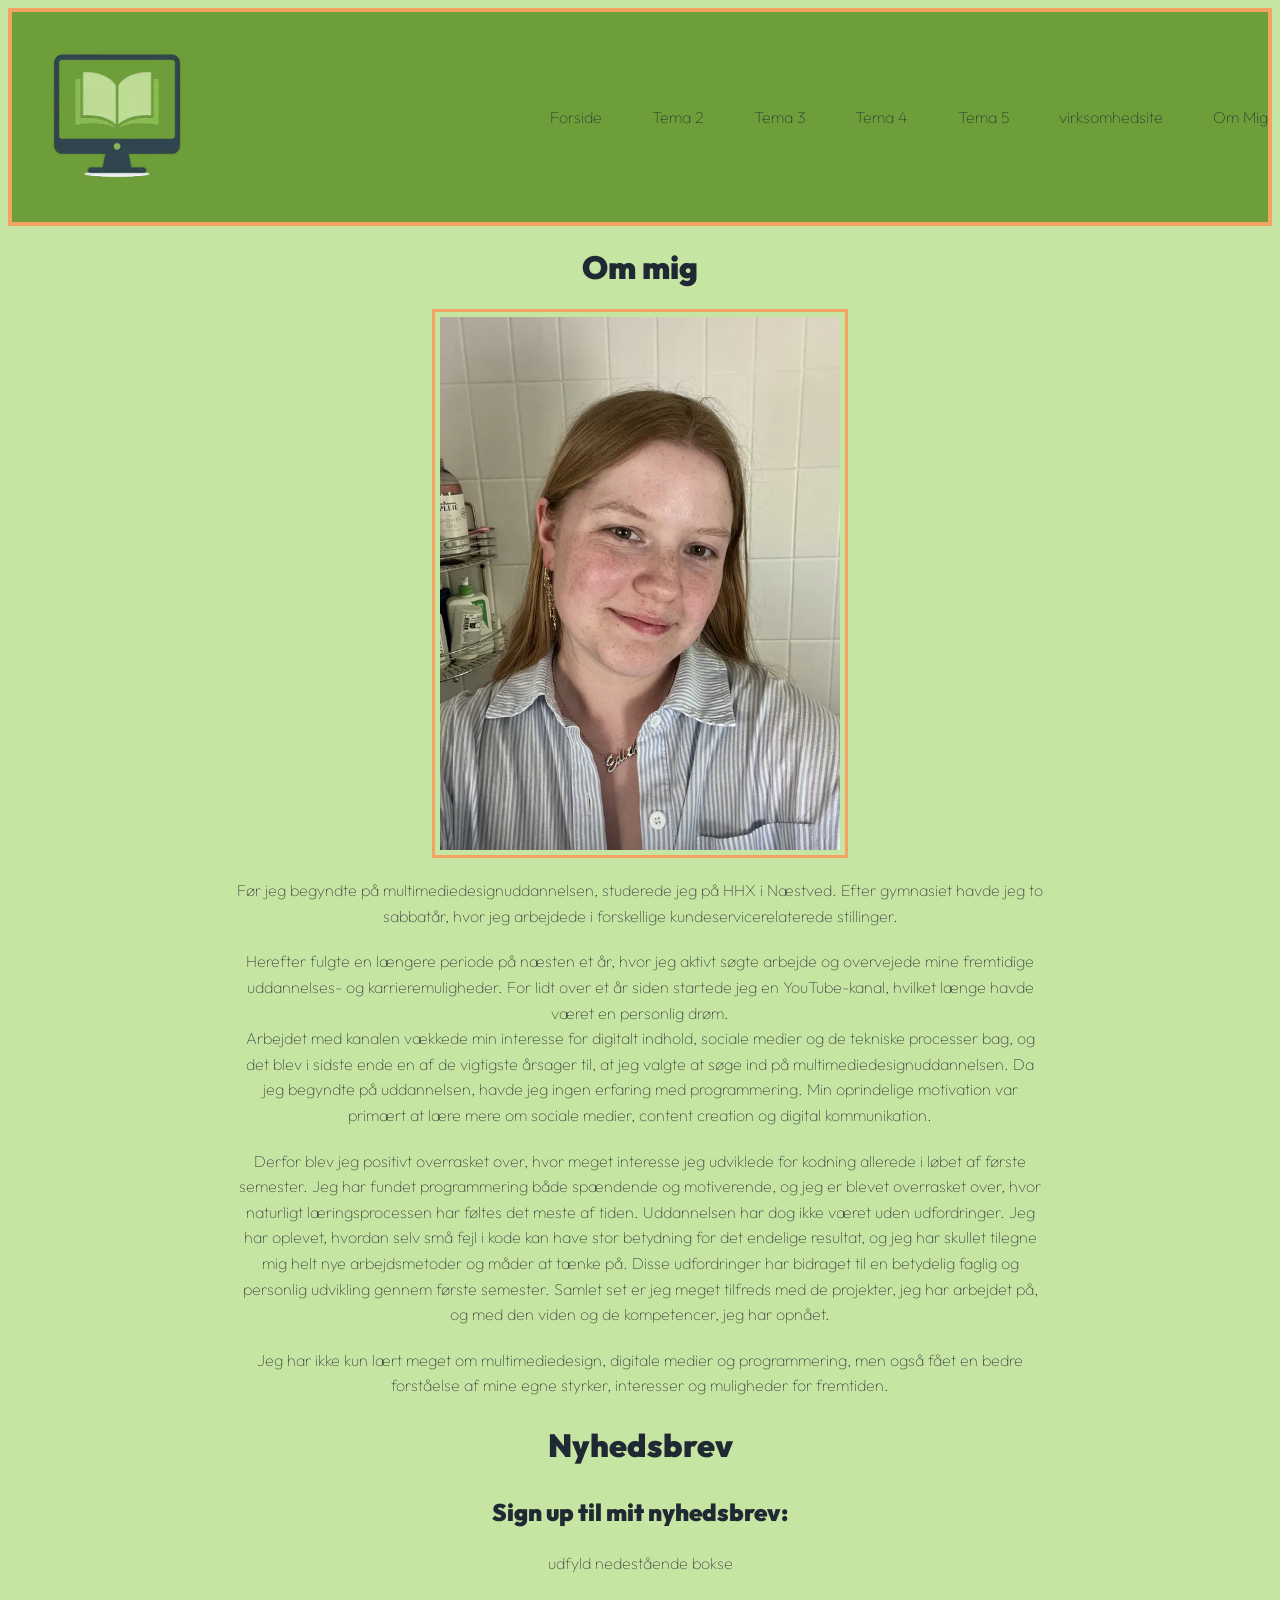
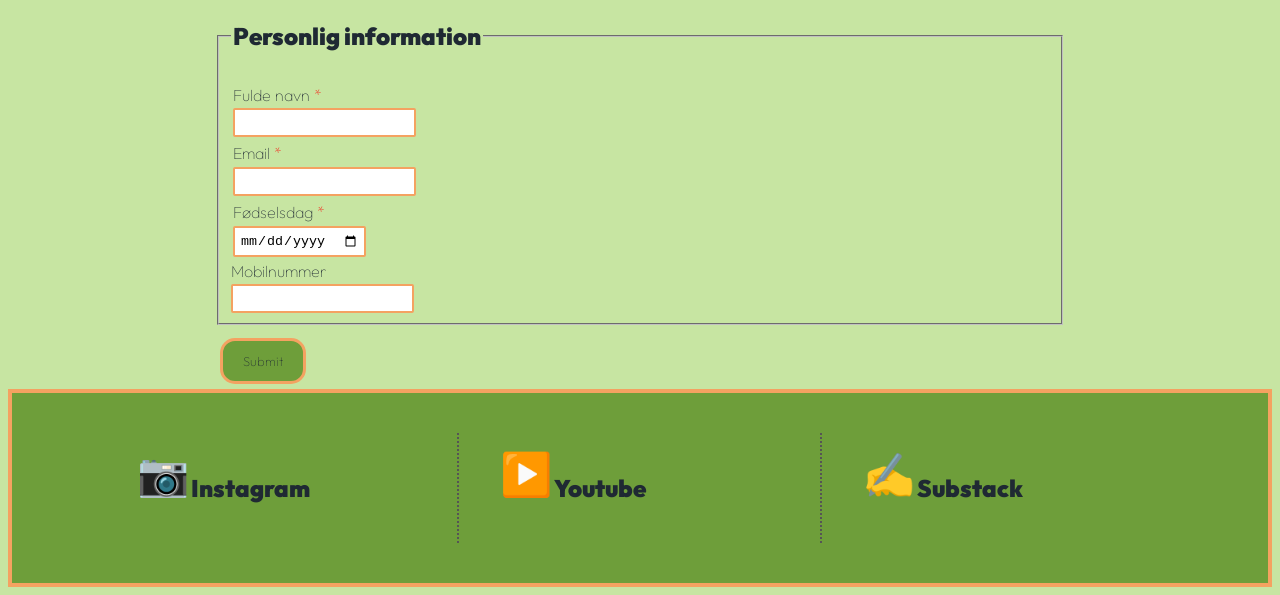
==== commit 74f5cd75: "fikset fra validering" ====
--- a/OmMig.html
+++ b/OmMig.html
@@ -36,7 +36,7 @@
         <h1>Om mig</h1>
         <img id="potræt-img" src="img/potræt_done.webp" alt="Et potræt billede af mig" />
       </div>
-      <div id="forside-tekst">
+      <div class="forside-tekst">
         <p>Før jeg begyndte på multimediedesignuddannelsen, studerede jeg på HHX i Næstved. Efter gymnasiet havde jeg to sabbatår, hvor jeg arbejdede i forskellige kundeservicerelaterede stillinger.</p>
         <p>
           Herefter fulgte en længere periode på næsten et år, hvor jeg aktivt søgte arbejde og overvejede mine fremtidige uddannelses- og karrieremuligheder. For lidt over et år siden startede jeg en YouTube-kanal, hvilket længe havde været en
@@ -52,7 +52,7 @@
         </p>
         <p>Jeg har ikke kun lært meget om multimediedesign, digitale medier og programmering, men også fået en bedre forståelse af mine egne styrker, interesser og muligheder for fremtiden.</p>
       </div>
-      <div id="forside-tekst">
+      <div class="forside-tekst">
         <h1>Nyhedsbrev</h1>
         <section id="form-section">
           <article id="form-info">
--- a/css/generel.css
+++ b/css/generel.css
@@ -52,24 +52,33 @@
 body {
   background-color: #c7e5a2;
 }
+/* knappe links */
+#projekt-button,
+#projekt-buttonmobil,
+#projekt-button2,
+#projekt-button3,
+#projekt-button4,
+#projekt-button5,
+#projekt-buttonmobil2,
+#website-button,
+#gallery-button,
+#emergency-button,
+#hobby-button2,
+#figma2-button,
 button {
   background-color: #6e9e3a;
   border: #f4a261 solid 3px;
   border-radius: 15px;
-  min-width: 50px;
-  min-height: 50px;
+  min-width: 30px;
+  min-height: 30px;
   padding: 12px 20px;
+  margin: 5px;
   color: #1f2933;
   display: inline-flex;
   align-items: center;
   justify-content: center;
 }
-button a {
-  color: #1f2933;
-  text-decoration: none;
-  font-size: 15px;
-  margin: 5px;
-}
+
 img {
   display: block;
   width: 100%;
@@ -99,7 +108,12 @@
   }
   /* få knappen oven på billerne */
   #et-projekt,
-  #et-projekt2 {
+  #et-projekt2,
+  #et-projekt3,
+  #et-projekt4,
+  #et-projekt5,
+  #et-projekt6,
+  #projekt-buttonmobil2 {
     position: relative;
     display: inline-block;
   }
@@ -108,6 +122,10 @@
     width: 100%;
   }
   #projekt-button,
+  #projekt-button2,
+  #projekt-button3,
+  #projekt-button4,
+  #projekt-button5,
   #website-button,
   #emergency-button,
   #virksomhed-button {
@@ -165,7 +183,11 @@
 @media (min-width: 1000px) {
   /* få knappen oven på billerne */
   #et-projekt,
-  #et-projekt2 {
+  #et-projekt2,
+  #et-projekt3,
+  #et-projekt4,
+  #et-projekt5,
+  #et-projekt6 {
     position: relative;
     display: inline-block;
   }
@@ -183,7 +205,11 @@
     height: auto;
   }
 
-  #projekt-button {
+  #projekt-button,
+  #projekt-button2,
+  #projekt-button3,
+  #projekt-button4,
+  #projekt-button5 {
     position: absolute;
     top: 200px; /* distance from top */
     left: 200px; /* distance from left */
@@ -255,7 +281,7 @@
   p {
     margin: 20px;
   }
-  #forside-tekst {
+  .forside-tekst {
     max-width: 850px;
     margin: 0 auto;
     line-height: 1.6;
